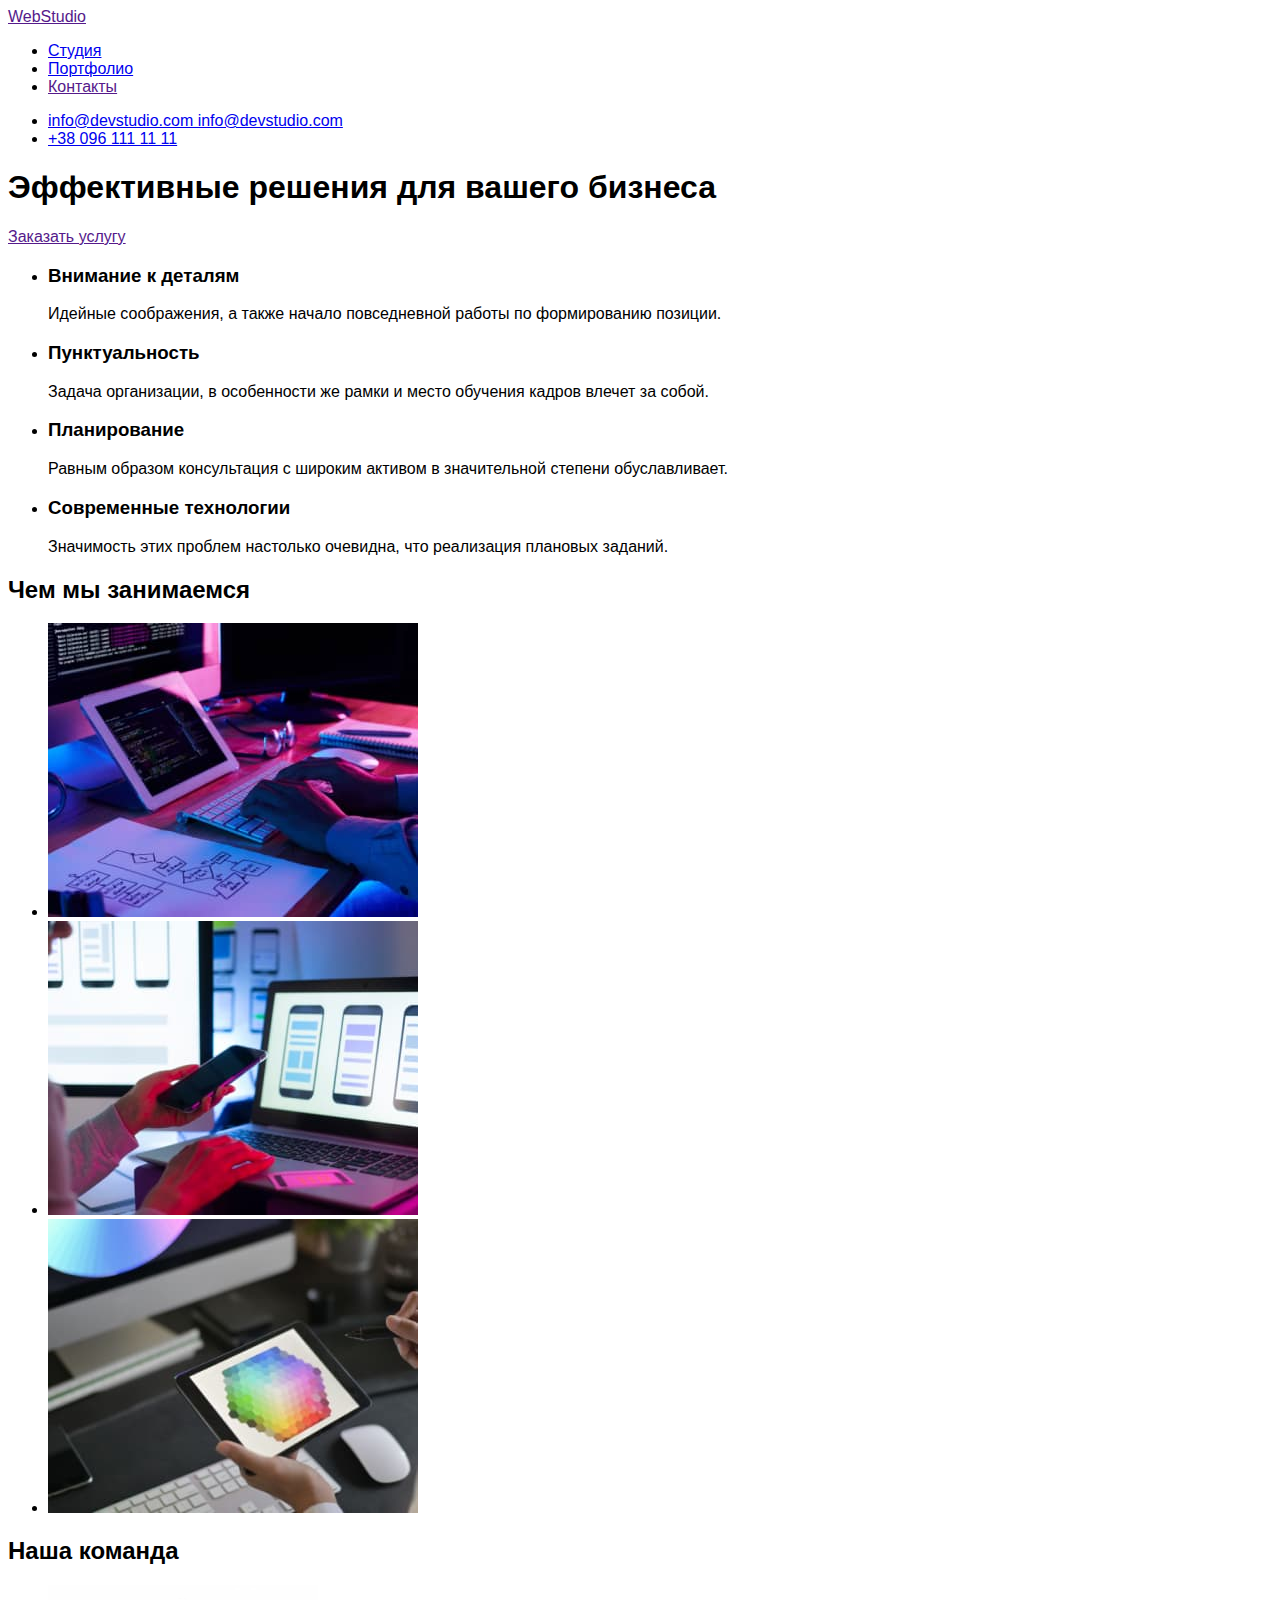
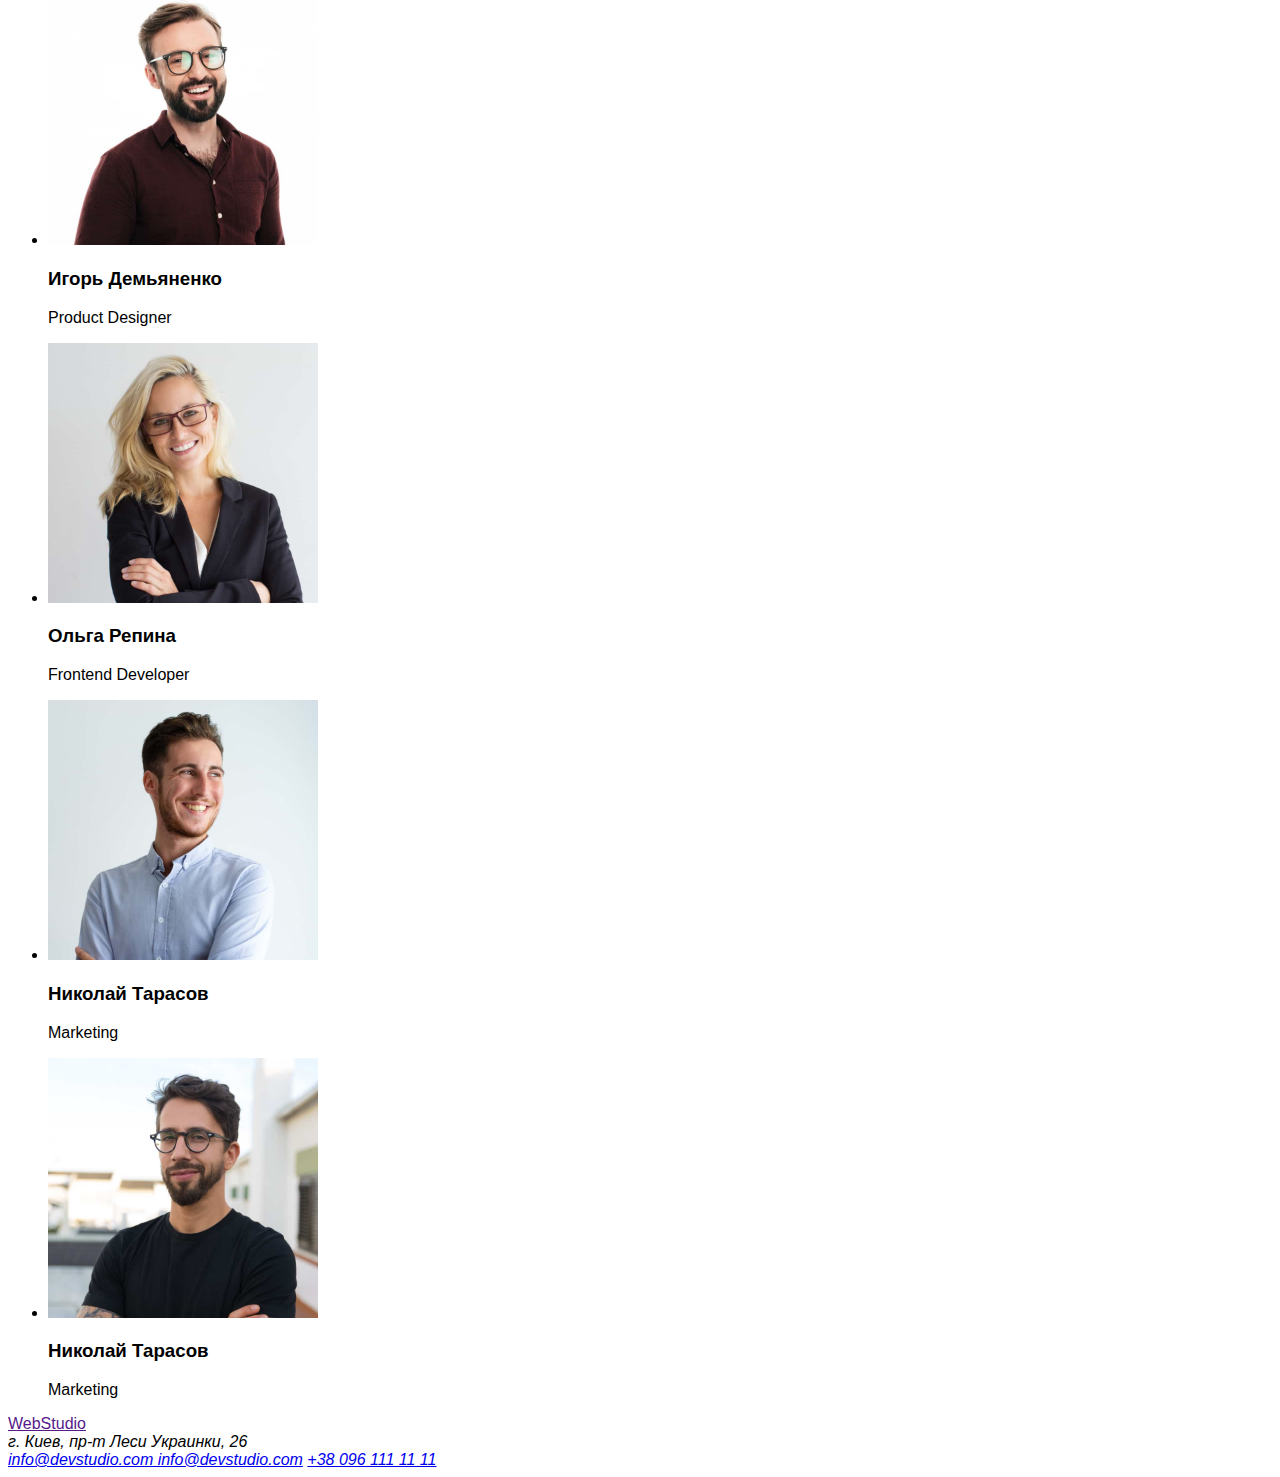
==== index.html @ 6a6cbfc0 "размечает вторую страницу" ====
<!DOCTYPE html>
<html lang="ru">
  <head>
    <meta charset="UTF-8" />
    <meta name="viewport" content="width=device-width, initial-scale=1.0" />
    <title>Document</title>
    <link rel="preconnect" href="https://fonts.googleapis.com" />
    <link rel="preconnect" href="https://fonts.gstatic.com" crossorigin />
    <link
      href="https://fonts.googleapis.com/css2?family=Montserrat:wght@400;700&family=Raleway:wght@700&family=Roboto:wght@700&display=swap"
      rel="stylesheet"
    />
    <link rel="stylesheet" href="./css/styles.css">
  </head>
  <body>
    <!-- herder -->
    <header>
      <a href="">WebStudio</a>
      <ul>
        <li><a href="./index.html">Студия</a></li>
        <li><a href="./portfolio.html">Портфолио</a></li>
        <li><a href="">Контакты</a></li>
      </ul>
      <ul>
        <li>
          <a href="mailto:info@devstudio.com info@devstudio.com"
            >info@devstudio.com info@devstudio.com</a
          >
        </li>
        <li><a href="tel:+380961111111">+38 096 111 11 11</a></li>
      </ul>
    </header>
    <!-- hero -->
    <main>
      <section class="hero">
        <h1 class="hero-title">Эффективные решения для вашего бизнеса</h1>
        <a class="hero-link" href="">Заказать услугу</a>
      </section>
      <!-- advantages -->
      <section class="advantages">
        <h2 hidden>Our advantages</h2>
        <ul class="advantages-list">
          <li class="advantages-item">
            <h3 class="advantages-title">Внимание к деталям</h3>
            <p class="advantages-text">
              Идейные соображения, а также начало повседневной работы по
              формированию позиции.
            </p>
          </li>
          <li class="advantages-item">
            <h3 class="advantages-title">Пунктуальность</h3>
            <p class="advantages-text">
              Задача организации, в особенности же рамки и место обучения кадров
              влечет за собой.
            </p>
          </li>
          <li class="advantages-item">
            <h3 class="advantages-title">Планирование</h3>
            <p class="advantages-text">
              Равным образом консультация с широким активом в значительной
              степени обуславливает.
            </p>
          </li>
          <li class="advantages-item">
            <h3 class="advantages-title">Современные технологии</h3>
            <p class="advantages-text">
              Значимость этих проблем настолько очевидна, что реализация
              плановых заданий.
            </p>
          </li>
        </ul>
      </section>
      <!-- examples of work -->
      <section class="section work-work-examples">
        <h2 class="examples-title">Чем мы занимаемся</h2>
        <ul class="work-examples-list">
          <li class="work-examples-item">
            <img src="./images/box1.jpg" alt="рабочий стол с компъютером" class="examples-image" width="370" />
          </li>
          <li class="work-examples-item">
            <img src="./images/box2.jpg" alt="рабочий стол с ноутбуком" class="examples-image" width="370" />
          </li>
          <li class="work-examples-item">
            <img src="./images/box3.jpg" alt="рабочий стол с планшетом" class="examples-image" width="370" />
          </li>
        </ul>
      </section>
      <!-- our team -->
      <section class="section team">
        <h2 class="team-title">Наша команда</h2>
        <ul class="team-list">
          <li class="team-member">
            <img src="./images/igor.jpg" alt="член команды" width="270">
            <h3 class="member-name">Игорь Демьяненко</h3>
            <p class="member-position">Product Designer</p>
          </li>
          <li class="team-member">
            <img src="./images/olga.jpg" alt="член команды" width="270">
            <h3 class="member-name">Ольга Репина</h3>
            <p class="member-position">Frontend Developer</p>
          </li>
          <li class="team-member">
            <img src="./images/nikolay.jpg" alt="член команды" width="270">
            <h3 class="member-name">Николай Тарасов</h3>
            <p class="member-position">Marketing</p>
          </li>
          <li class="team-member">
            <img src="./images/mikhail.jpg" alt="член команды" width="270">
            <h3 class="member-name">Николай Тарасов</h3>
            <p class="member-position">Marketing</p>
          </li>
        </ul>
      </section>
    </main>
    <!-- footer -->
    <footer>
      <a href=""> WebStudio </a>
      <address>
        г. Киев, пр-т Леси Украинки, 26 <br />
        <a href="mailto:info@devstudio.com info@devstudio.com"
          >info@devstudio.com info@devstudio.com</a
        >
        <a href="tel:+380961111111">+38 096 111 11 11</a>
      </address>
    </footer>
  </body>
</html>
---- css/styles.css ----
body {
    font-family: "Open-Sans", sans-serif;
}
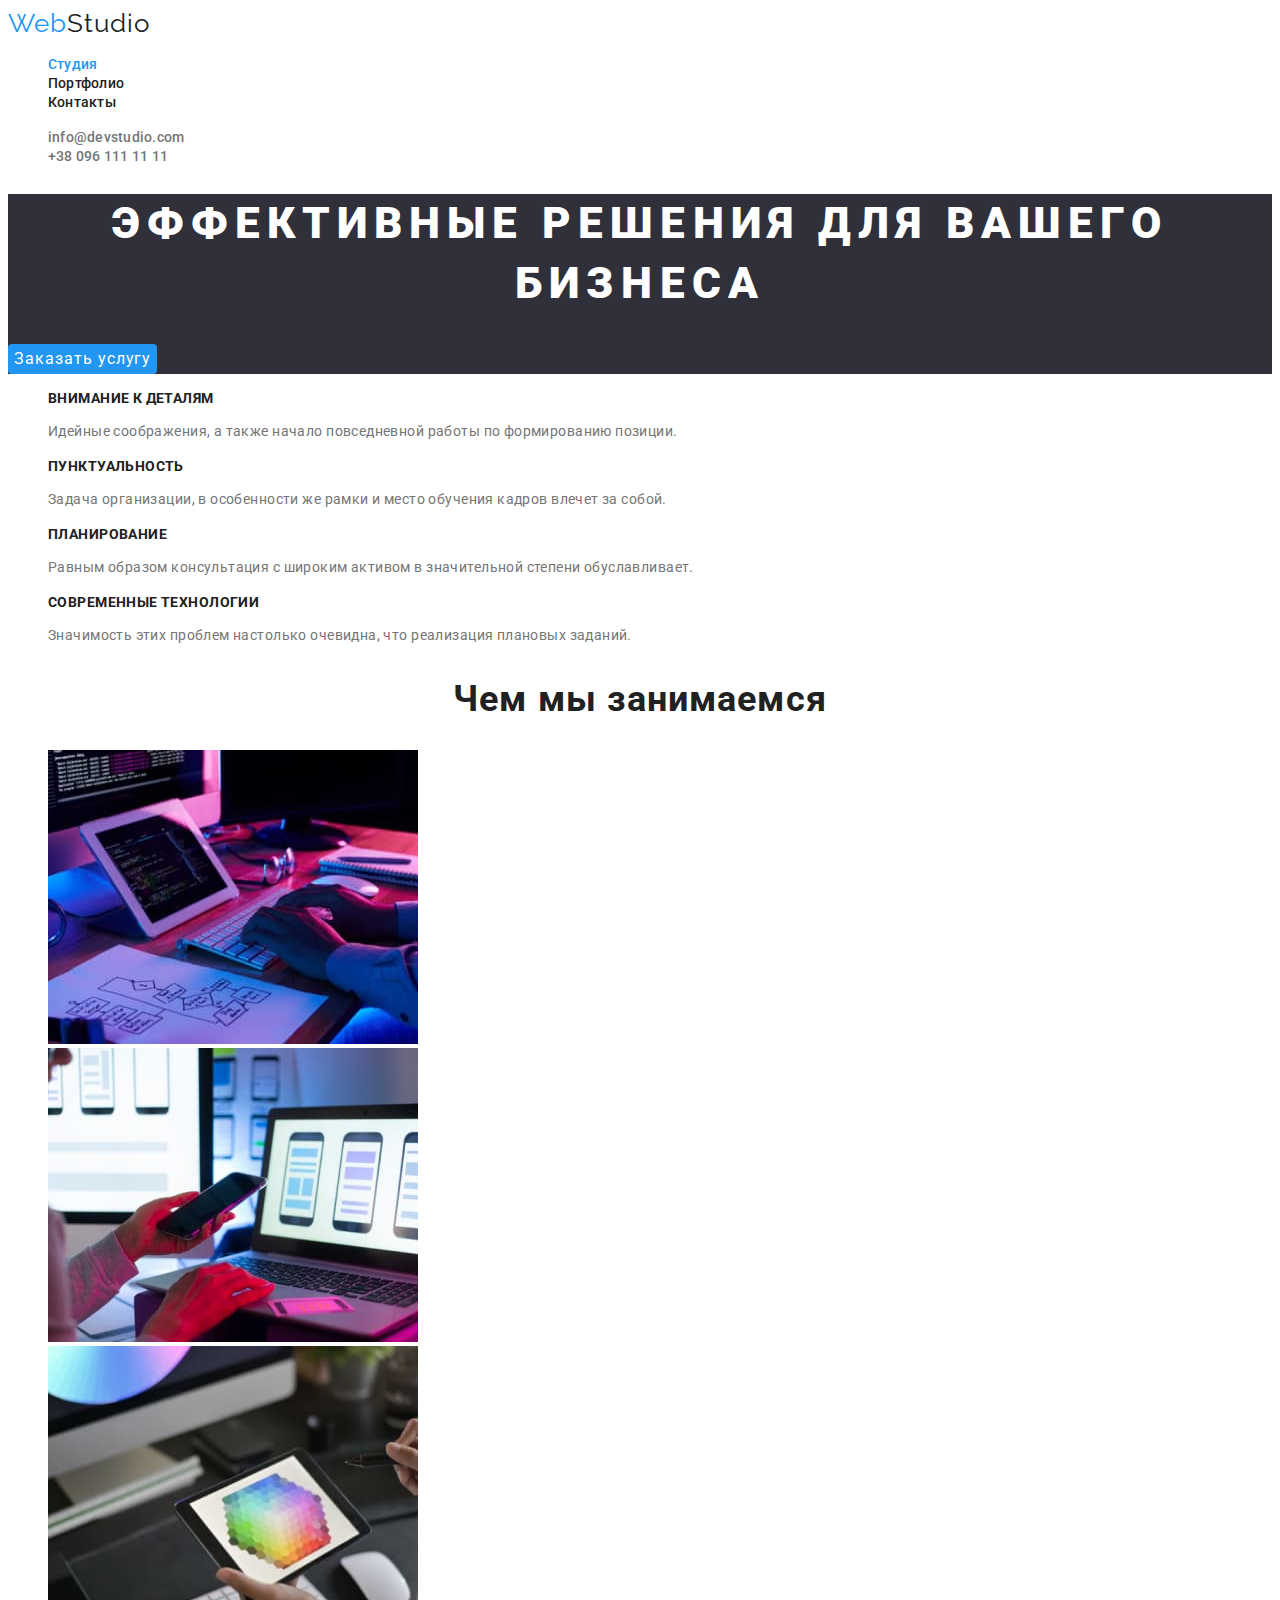
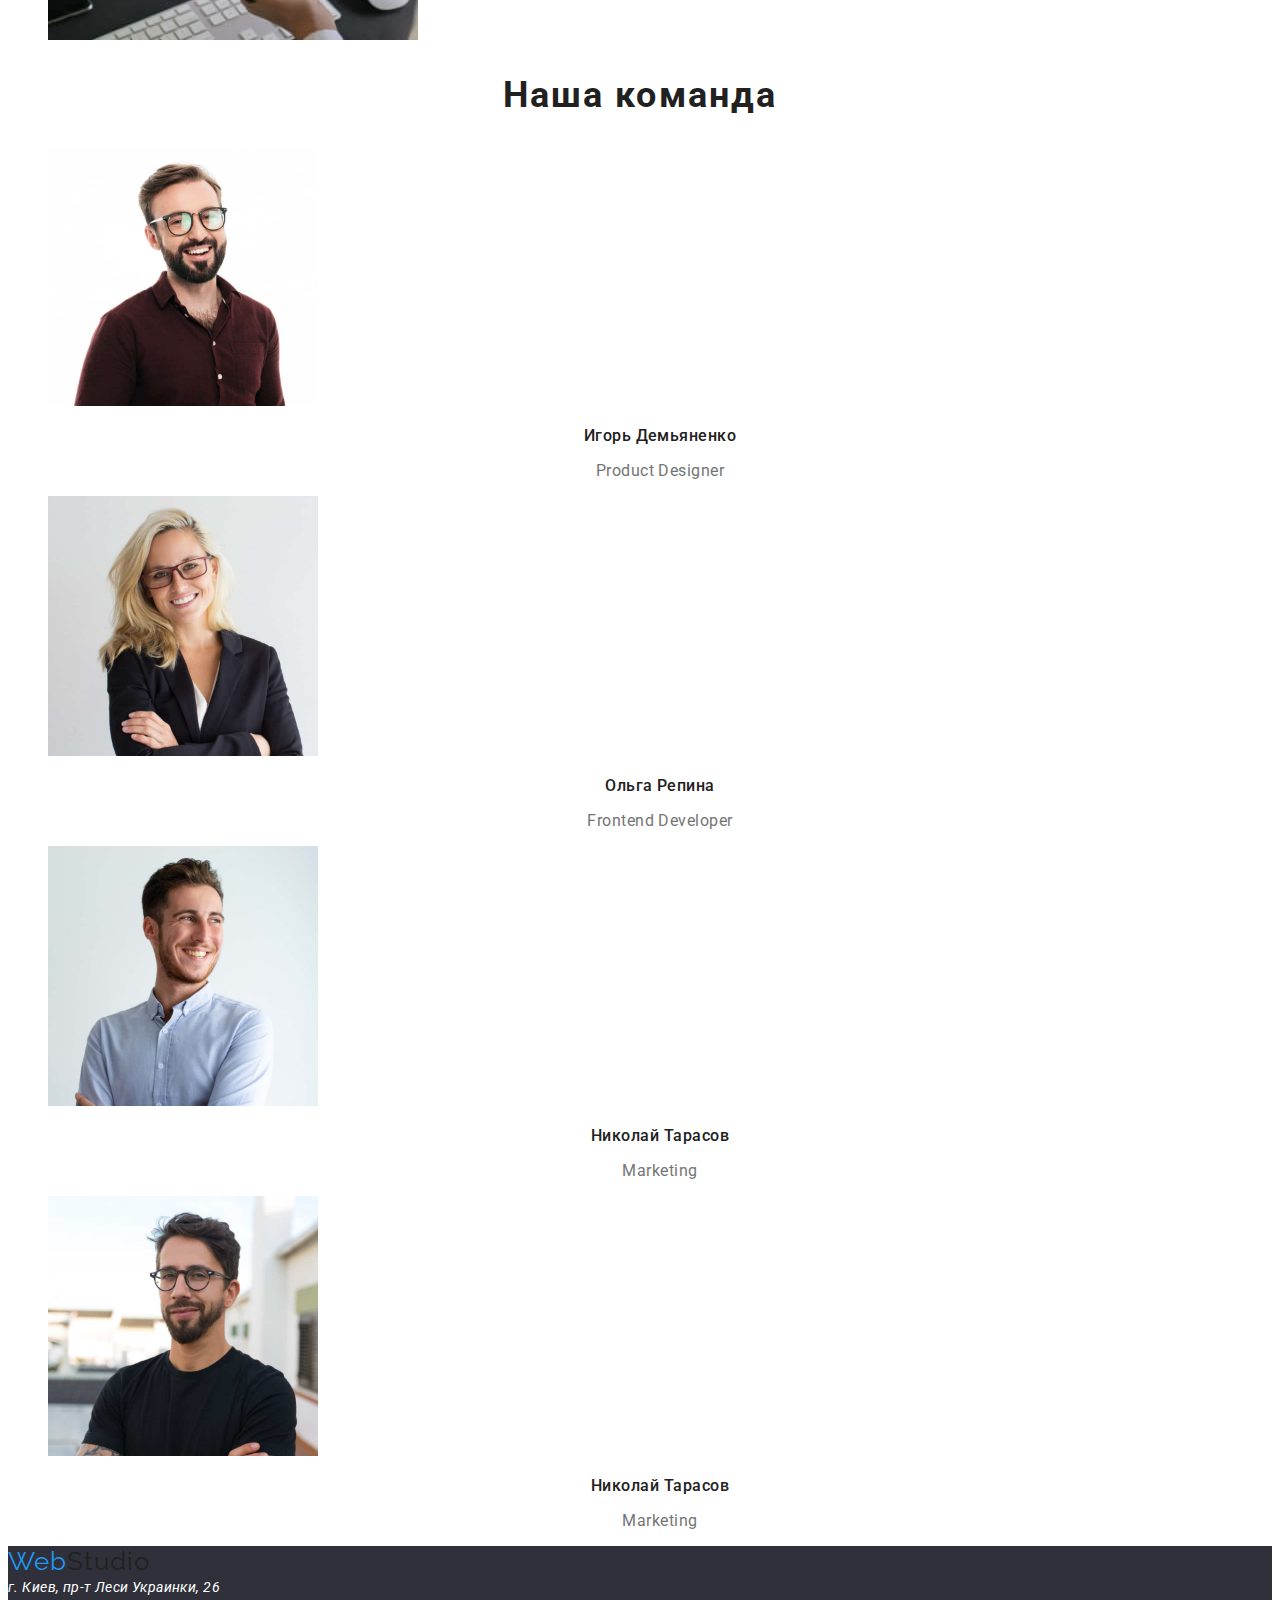
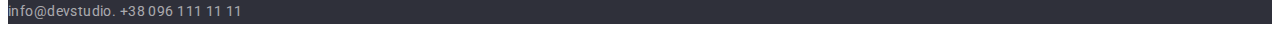
==== commit 1bf96dc6: "размечает и стилизирует портфолио" ====
--- a/index.html
+++ b/index.html
@@ -10,31 +10,37 @@
       href="https://fonts.googleapis.com/css2?family=Montserrat:wght@400;700&family=Raleway:wght@700&family=Roboto:wght@700&display=swap"
       rel="stylesheet"
     />
-    <link rel="stylesheet" href="./css/styles.css">
+    <link rel="stylesheet" href="./css/styles.css" />
   </head>
   <body>
     <!-- herder -->
     <header>
-      <a href="">WebStudio</a>
-      <ul>
-        <li><a href="./index.html">Студия</a></li>
-        <li><a href="./portfolio.html">Портфолио</a></li>
-        <li><a href="">Контакты</a></li>
+      <a href="" class="logo"><span class="logo-accent">Web</span>Studio</a>
+      <ul class="nav-list">
+        <li class="nav-item">
+          <a href="./index.html" class="nav-link current">Студия</a>
+        </li>
+        <li class="nav-item">
+          <a href="./portfolio.html" class="nav-link">Портфолио</a>
+        </li>
+        <li class="nav-item"><a href="" class="nav-link">Контакты</a></li>
       </ul>
-      <ul>
-        <li>
-          <a href="mailto:info@devstudio.com info@devstudio.com"
-            >info@devstudio.com info@devstudio.com</a
+      <ul class="contacts-list">
+        <li class="contacts-item">
+          <a href="mailto:info@devstudio.com" class="header-link"
+            >info@devstudio.com</a
           >
         </li>
-        <li><a href="tel:+380961111111">+38 096 111 11 11</a></li>
+        <li class="contacts-item">
+          <a href="tel:+380961111111" class="header-link">+38 096 111 11 11</a>
+        </li>
       </ul>
     </header>
     <!-- hero -->
     <main>
-      <section class="hero">
+      <section class="hero-section">
         <h1 class="hero-title">Эффективные решения для вашего бизнеса</h1>
-        <a class="hero-link" href="">Заказать услугу</a>
+        <button type="button" class="hero-btn">Заказать услугу</button>
       </section>
       <!-- advantages -->
       <section class="advantages">
@@ -75,13 +81,28 @@
         <h2 class="examples-title">Чем мы занимаемся</h2>
         <ul class="work-examples-list">
           <li class="work-examples-item">
-            <img src="./images/box1.jpg" alt="рабочий стол с компъютером" class="examples-image" width="370" />
+            <img
+              src="./images/box1.jpg"
+              alt="рабочий стол с компъютером"
+              class="examples-image"
+              width="370"
+            />
           </li>
           <li class="work-examples-item">
-            <img src="./images/box2.jpg" alt="рабочий стол с ноутбуком" class="examples-image" width="370" />
+            <img
+              src="./images/box2.jpg"
+              alt="рабочий стол с ноутбуком"
+              class="examples-image"
+              width="370"
+            />
           </li>
           <li class="work-examples-item">
-            <img src="./images/box3.jpg" alt="рабочий стол с планшетом" class="examples-image" width="370" />
+            <img
+              src="./images/box3.jpg"
+              alt="рабочий стол с планшетом"
+              class="examples-image"
+              width="370"
+            />
           </li>
         </ul>
       </section>
@@ -90,22 +111,22 @@
         <h2 class="team-title">Наша команда</h2>
         <ul class="team-list">
           <li class="team-member">
-            <img src="./images/igor.jpg" alt="член команды" width="270">
+            <img src="./images/igor.jpg" alt="член команды" width="270" />
             <h3 class="member-name">Игорь Демьяненко</h3>
             <p class="member-position">Product Designer</p>
           </li>
           <li class="team-member">
-            <img src="./images/olga.jpg" alt="член команды" width="270">
+            <img src="./images/olga.jpg" alt="член команды" width="270" />
             <h3 class="member-name">Ольга Репина</h3>
             <p class="member-position">Frontend Developer</p>
           </li>
           <li class="team-member">
-            <img src="./images/nikolay.jpg" alt="член команды" width="270">
+            <img src="./images/nikolay.jpg" alt="член команды" width="270" />
             <h3 class="member-name">Николай Тарасов</h3>
             <p class="member-position">Marketing</p>
           </li>
           <li class="team-member">
-            <img src="./images/mikhail.jpg" alt="член команды" width="270">
+            <img src="./images/mikhail.jpg" alt="член команды" width="270" />
             <h3 class="member-name">Николай Тарасов</h3>
             <p class="member-position">Marketing</p>
           </li>
@@ -113,14 +134,12 @@
       </section>
     </main>
     <!-- footer -->
-    <footer>
-      <a href=""> WebStudio </a>
-      <address>
+    <footer class="footer">
+      <a href="" class="logo"><span class="logo-accent">Web</span>Studio </a>
+      <address class="footer-address">
         г. Киев, пр-т Леси Украинки, 26 <br />
-        <a href="mailto:info@devstudio.com info@devstudio.com"
-          >info@devstudio.com info@devstudio.com</a
-        >
-        <a href="tel:+380961111111">+38 096 111 11 11</a>
+        <a href="mailto:info@devstudio.com" class="footer-mail">info@devstudio.</a>
+        <a href="tel:+380961111111" class="footer-tel">+38 096 111 11 11</a>
       </address>
     </footer>
   </body>
--- a/css/styles.css
+++ b/css/styles.css
@@ -1,3 +1,208 @@
+:root {
+  --text-primary: #757575;
+  --text-title-color: #212121;
+  --accent-color: #2196f3;
+  --primary-white-color: #ffffff;
+
+  --primary-font: "Roboto";
+  --secondary-font: "Raleway";
+}
+
 body {
-    font-family: "Open-Sans", sans-serif;
-}+  font-family: "Roboto", sans-serif;
+  background-color: #ffffff;
+  color: var(--text-title-color);
+}
+
+ul,
+ol {
+  list-style: none;
+}
+
+a {
+  text-decoration: none;
+}
+
+button {
+  cursor: pointer;
+  border: none;
+}
+
+/* heder */
+.logo {
+  color: var(--text-title-color);
+  font-family: var(--secondary-font);
+  font-size: 26px;
+  letter-spacing: 0.04em;
+}
+
+.logo-accent {
+  color: var(--accent-color);
+}
+
+.nav-link,
+.header-link {
+  color: var(--text-title-color);
+  font-family: Roboto;
+  font-size: 14px;
+  font-weight: 500;
+  line-height: normal;
+  letter-spacing: 0.017em;
+}
+
+.nav-link:hover,
+.nav-link:focus {
+  color: var(--accent-color);
+}
+
+.nav-link.current {
+  color: var(--accent-color);
+}
+
+.header-link:hover,
+.header-link:focus {
+  color: var(--accent-color);
+}
+
+.header-link {
+  color: var(--text-primary);
+}
+
+/* HERO */
+.hero-section {
+  background-color: #2f303a;
+}
+
+.hero-btn {
+  color: var(--primary-white-color);
+  border-radius: 4px;
+  background-color: var(--accent-color);
+  box-shadow: rgba(0, 0, 0, 0.15);
+
+  text-align: center;
+  font-family: Roboto;
+  font-size: 16px;
+  line-height: 1.8;
+  letter-spacing: 0.06em;
+}
+
+.hero-title {
+  color: var(--primary-white-color);
+  text-align: center;
+  font-size: 44px;
+  font-weight: 900;
+  line-height: 1.36;
+  letter-spacing: 0.16em;
+  text-transform: uppercase;
+}
+/* advantages */
+
+.advantages-title {
+  color: var(--text-title-color);
+  font-size: 14px;
+  line-height: normal;
+  letter-spacing: 0.03em;
+  text-transform: uppercase;
+}
+
+.advantages-text {
+  color: var(--text-primary);
+  font-size: 14px;
+  line-height: 1.71; /* 171.429% */
+  letter-spacing: 0.03em;
+}
+
+/* examples of work */
+
+.examples-title {
+  color: var(--text-title-color);
+  text-align: center;
+  font-size: 36px;
+  font-weight: 700;
+  line-height: normal;
+  letter-spacing: 1.08px;
+}
+/* our team */
+
+.team-title {
+  color: var(--text-title-color);
+  text-align: center;
+  font-size: 36px;
+  line-height: normal;
+  letter-spacing: 0.06em;
+}
+
+.member-name {
+  color: var(--text-title-color);
+  text-align: center;
+  font-size: 16px;
+  font-weight: 500;
+  line-height: normal;
+  letter-spacing: 0.03em;
+}
+
+.member-position {
+  color: var(--text-primary);
+  text-align: center;
+  font-size: 16px;
+  font-weight: 400;
+  line-height: normal;
+  letter-spacing: 0.03em;
+}
+
+/* footer */
+.footer {
+  background-color: #2f303a;
+}
+
+.footer-address {
+  color: var(--primary-white-color);
+  font-size: 14px;
+  line-height: 1.71; /* 171.429% */
+  letter-spacing: 0.03em;
+}
+
+.footer-mail,
+.footer-tel {
+  color: rgba(255, 255, 255, 0.6);
+  font-family: Roboto;
+  font-size: 14px;
+  font-style: normal;
+  font-weight: 400;
+  line-height: 1.71; /* 171.429% */
+  letter-spacing: 0.03em;
+}
+
+/* !!!!!!!!!PORTFOLIO!!!!!!!!! */
+
+.filter-btn {
+  color: var(--text-title-color);
+  border-radius: 4px;
+  text-align: center;
+  font-family: Roboto;
+  font-size: 16px;
+  font-style: normal;
+  font-weight: 500;
+  line-height: 1.62; /* 162.5% */
+  letter-spacing: 0.03em;
+}
+
+.filter-btn:hover,
+.filter-btn:focus {
+  color: var(--primary-white-color);
+  background-color: var(--accent-color);
+}
+
+.product-title {
+  color: var(--text-title-color);
+  font-size: 18px;
+  line-height: 2; /* 200% */
+  letter-spacing: 0.06em;
+}
+
+.product-text {
+  color: var(--text-primary);
+  font-size: 16px;
+  line-height: 1.87; /* 187.5% */
+  letter-spacing: 0.03em;
+}
